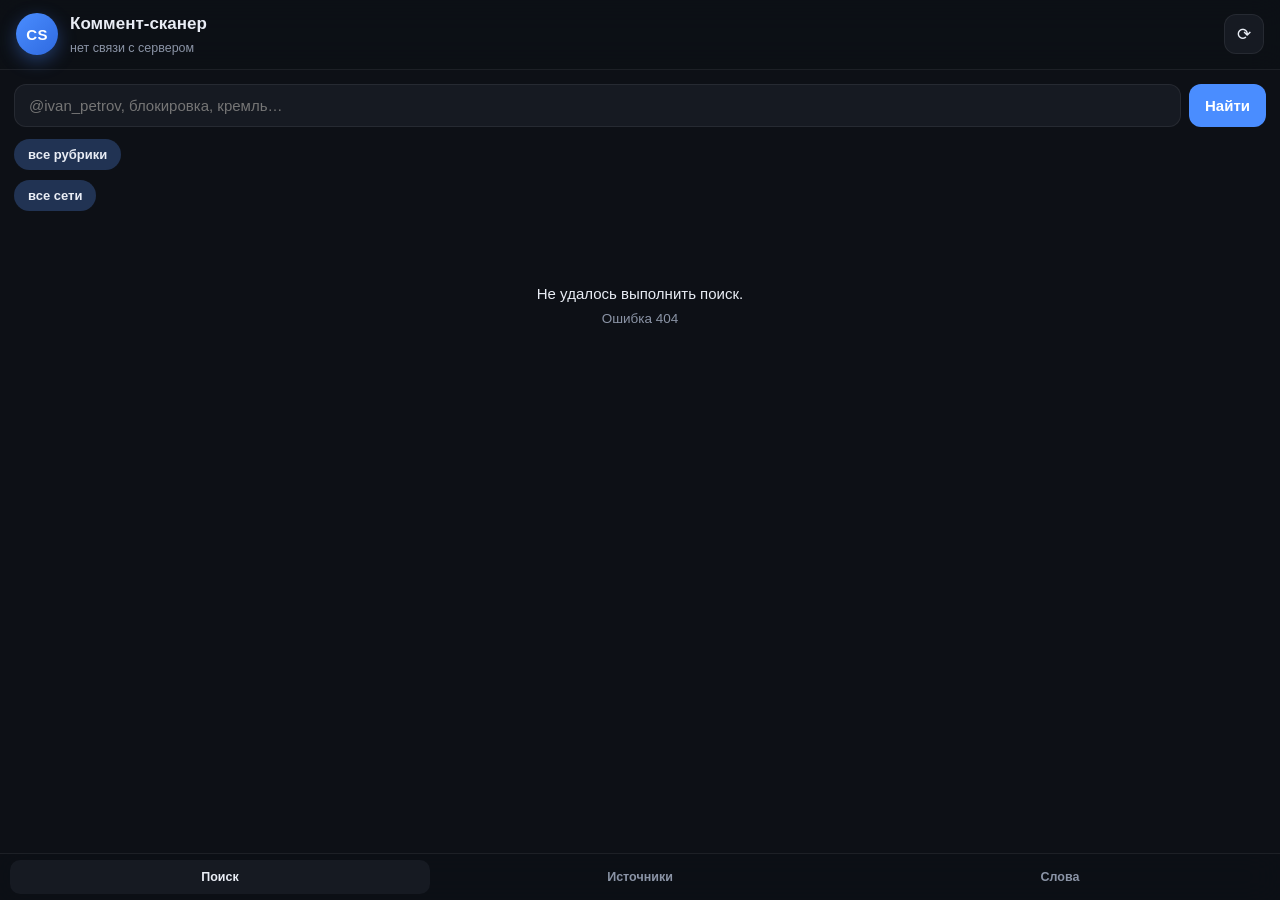
==== static/index.html @ e23c8062 "Telegram-first: live-приём сообщений из чатов, рубрики, мини-апп" ====
<!doctype html>
<html lang="ru">
<head>
  <meta charset="utf-8" />
  <meta name="viewport" content="width=device-width, initial-scale=1, maximum-scale=1, user-scalable=no, viewport-fit=cover" />
  <meta name="theme-color" content="#0d1016" />
  <title>Коммент-сканер</title>
  <script src="https://telegram.org/js/telegram-web-app.js"></script>
  <link rel="stylesheet" href="/static/styles.css" />
</head>
<body>
  <div class="app">
    <header class="topbar">
      <div class="brand">
        <div class="brand-mark">CS</div>
        <div class="brand-text">
          <h1>Коммент-сканер</h1>
          <p id="brand-sub">загрузка…</p>
        </div>
      </div>
      <button class="icon-btn" id="btn-refresh" type="button" aria-label="Обновить">⟳</button>
    </header>

    <main class="content">
      <section class="view" id="view-search">
        <form class="searchbar" id="search-form" autocomplete="off">
          <input id="q" type="search" placeholder="@ivan_petrov, блокировка, кремль…" enterkeyhint="search" />
          <button class="primary" type="submit">Найти</button>
        </form>

        <div class="chip-row" id="rubric-chips"></div>
        <div class="chip-row" id="network-chips"></div>

        <div class="status" id="search-status"></div>
        <div class="results" id="results"></div>
        <div class="empty hidden" id="results-empty">
          <p>Пока пусто.</p>
          <p class="muted">Поиск идёт только по подключённым чатам.</p>
        </div>
        <button class="ghost wide hidden" id="btn-more" type="button">Показать остальные</button>
        <div class="row-actions hidden" id="search-actions">
          <button class="link-btn" id="btn-csv" type="button">экспорт /csv</button>
        </div>
      </section>

      <section class="view hidden" id="view-sources">
        <div class="section-head">
          <h2>Источники</h2>
          <button class="primary small" id="btn-add-source" type="button">Добавить</button>
        </div>
        <div class="list" id="sources-list"></div>
        <div class="caps" id="caps-list"></div>
      </section>

      <section class="view hidden" id="view-words">
        <div class="section-head"><h2>Слова</h2></div>
        <form class="searchbar" id="watch-form" autocomplete="off">
          <input id="watch-input" placeholder="блокировка, теракт…" />
          <button class="primary" type="submit">Следить</button>
        </form>
        <p class="hint">Бот пришлёт сообщение, как только это слово появится в новом комментарии.</p>
        <div class="list" id="watches-list"></div>
      </section>
    </main>

    <nav class="tabbar" id="tabbar">
      <button class="tab active" data-view="search" type="button">Поиск</button>
      <button class="tab" data-view="sources" type="button">Источники</button>
      <button class="tab" data-view="words" type="button">Слова</button>
    </nav>
  </div>

  <div class="sheet hidden" id="sheet">
    <div class="sheet-backdrop" data-close></div>
    <div class="sheet-card">
      <h2>Новый источник</h2>
      <p class="hint">Добавьте бота в группу или канал — чат появится в списке сам, как только придёт первое сообщение.</p>
      <button class="primary wide" id="btn-add-to-chat" type="button">Добавить бота в чат</button>
      <p class="hint">Или вставьте ссылку <code>t.me/…</code>, если настроена MTProto-сессия для выгрузки истории.</p>
      <input id="source-ref" placeholder="t.me/example" autocomplete="off" />
      <div class="sheet-actions">
        <button class="ghost" type="button" data-close>Отмена</button>
        <button class="primary" id="btn-source-save" type="button">Добавить</button>
      </div>
    </div>
  </div>

  <div class="toast hidden" id="toast"></div>
  <script src="/static/app.js"></script>
</body>
</html>
---- static/styles.css ----
:root {
  --bg: var(--tg-theme-bg-color, #0d1016);
  --surface: var(--tg-theme-secondary-bg-color, #161a22);
  --surface-2: #1c2230;
  --text: var(--tg-theme-text-color, #e9edf5);
  --muted: var(--tg-theme-hint-color, #8b94a6);
  --link: var(--tg-theme-link-color, #6cb2ff);
  --accent: var(--tg-theme-button-color, #4a8dff);
  --accent-text: var(--tg-theme-button-text-color, #ffffff);
  --danger: #ff5b5b;
  --warn: #ffcf4a;
  --ok: #57d38c;
  --border: rgba(255, 255, 255, 0.07);
  --radius: 16px;
}

* {
  box-sizing: border-box;
  -webkit-tap-highlight-color: transparent;
}

html,
body {
  margin: 0;
  padding: 0;
  background: var(--bg);
  color: var(--text);
  font-family: -apple-system, BlinkMacSystemFont, "Segoe UI", Roboto, "Helvetica Neue", sans-serif;
  font-size: 15px;
  line-height: 1.45;
}

body {
  min-height: var(--tg-viewport-stable-height, 100vh);
}

.app {
  display: flex;
  flex-direction: column;
  min-height: var(--tg-viewport-stable-height, 100vh);
  padding-bottom: calc(72px + env(safe-area-inset-bottom));
}

.topbar {
  position: sticky;
  top: 0;
  z-index: 10;
  display: flex;
  align-items: center;
  justify-content: space-between;
  gap: 12px;
  padding: calc(12px + env(safe-area-inset-top)) 16px 12px;
  background: color-mix(in srgb, var(--bg) 88%, transparent);
  backdrop-filter: blur(16px);
  border-bottom: 1px solid var(--border);
}

.brand {
  display: flex;
  align-items: center;
  gap: 12px;
  min-width: 0;
}

.brand-mark {
  width: 42px;
  height: 42px;
  flex: 0 0 42px;
  border-radius: 50%;
  display: grid;
  place-items: center;
  font-weight: 700;
  letter-spacing: 0.02em;
  color: #fff;
  background: linear-gradient(135deg, #4a8dff, #2f6ae0);
  box-shadow: 0 6px 18px rgba(74, 141, 255, 0.35);
}

.brand-text {
  min-width: 0;
}

.brand-text h1 {
  margin: 0;
  font-size: 17px;
  font-weight: 650;
  white-space: nowrap;
  overflow: hidden;
  text-overflow: ellipsis;
}

.brand-text p {
  margin: 2px 0 0;
  font-size: 12.5px;
  color: var(--muted);
}

.icon-btn {
  width: 40px;
  height: 40px;
  border-radius: 12px;
  border: 1px solid var(--border);
  background: var(--surface);
  color: var(--text);
  font-size: 17px;
  cursor: pointer;
}

.icon-btn:active {
  transform: scale(0.95);
}

.content {
  flex: 1;
  padding: 14px 14px 8px;
}

.view.hidden,
.hidden {
  display: none !important;
}

.searchbar {
  display: flex;
  gap: 8px;
  margin-bottom: 12px;
}

.searchbar input,
.sheet-card input {
  flex: 1;
  min-width: 0;
  padding: 12px 14px;
  border-radius: 12px;
  border: 1px solid var(--border);
  background: var(--surface);
  color: var(--text);
  font-size: 15px;
  outline: none;
}

.searchbar input:focus,
.sheet-card input:focus {
  border-color: color-mix(in srgb, var(--accent) 60%, transparent);
}

button.primary {
  padding: 12px 16px;
  border: none;
  border-radius: 12px;
  background: var(--accent);
  color: var(--accent-text);
  font-size: 15px;
  font-weight: 600;
  cursor: pointer;
}

button.primary:disabled {
  opacity: 0.55;
}

button.primary.small {
  padding: 8px 14px;
  font-size: 13.5px;
}

button.ghost {
  padding: 12px 16px;
  border-radius: 12px;
  border: 1px solid var(--border);
  background: var(--surface);
  color: var(--text);
  font-size: 14.5px;
  cursor: pointer;
}

button.wide {
  width: 100%;
  margin-top: 12px;
}

button.link-btn {
  border: none;
  background: none;
  color: var(--link);
  font-size: 14px;
  padding: 6px 0;
  cursor: pointer;
}

.chip-row {
  display: flex;
  gap: 8px;
  overflow-x: auto;
  padding-bottom: 6px;
  margin-bottom: 4px;
  scrollbar-width: none;
}

.chip-row::-webkit-scrollbar {
  display: none;
}

.chip {
  flex: 0 0 auto;
  padding: 7px 13px;
  border-radius: 999px;
  border: 1px solid var(--border);
  background: var(--surface);
  color: var(--muted);
  font-size: 13px;
  white-space: nowrap;
  cursor: pointer;
}

.chip.active {
  border-color: transparent;
  background: color-mix(in srgb, var(--accent) 22%, var(--surface));
  color: var(--text);
  font-weight: 600;
}

.status {
  min-height: 20px;
  margin: 10px 2px 4px;
  font-size: 13.5px;
  color: var(--muted);
}

.results {
  display: flex;
  flex-direction: column;
  gap: 12px;
}

.card {
  padding: 14px;
  border-radius: var(--radius);
  background: var(--surface);
  border: 1px solid var(--border);
  animation: rise 0.18s ease-out;
}

@keyframes rise {
  from {
    opacity: 0;
    transform: translateY(4px);
  }
}

.card-head {
  display: flex;
  align-items: center;
  gap: 8px;
  margin-bottom: 10px;
  font-size: 12.5px;
  color: var(--muted);
}

.badge {
  padding: 3px 9px;
  border-radius: 8px;
  font-weight: 700;
  font-size: 12px;
  background: var(--surface-2);
  color: var(--text);
}

.badge.likely {
  background: rgba(255, 91, 91, 0.18);
  color: #ff8f8f;
}

.badge.borderline {
  background: rgba(255, 207, 74, 0.16);
  color: var(--warn);
}

.badge.clean {
  background: rgba(87, 211, 140, 0.14);
  color: var(--ok);
}

.verdict.likely {
  color: #ff8f8f;
}

.verdict.borderline {
  color: var(--warn);
}

.verdict.clean {
  color: var(--ok);
}

.spacer {
  flex: 1;
}

.card-head .score,
.card-head .date {
  font-variant-numeric: tabular-nums;
}

.quote {
  margin: 0;
  font-size: 15.5px;
  line-height: 1.42;
  font-weight: 550;
}

.quote mark {
  background: rgba(74, 141, 255, 0.28);
  color: inherit;
  border-radius: 4px;
  padding: 0 2px;
}

.why {
  margin-top: 10px;
  padding: 10px 12px;
  border-left: 3px solid color-mix(in srgb, var(--accent) 70%, transparent);
  border-radius: 0 10px 10px 0;
  background: color-mix(in srgb, var(--accent) 12%, transparent);
  font-size: 13.5px;
  color: color-mix(in srgb, var(--text) 86%, transparent);
}

.why b {
  color: var(--text);
}

.card-foot {
  display: flex;
  align-items: center;
  gap: 10px;
  margin-top: 10px;
  font-size: 12.5px;
  color: var(--muted);
}

.card-foot a {
  color: var(--link);
  text-decoration: none;
  overflow: hidden;
  text-overflow: ellipsis;
  white-space: nowrap;
}

.row-actions {
  display: flex;
  justify-content: center;
  padding: 10px 0 4px;
}

.empty {
  padding: 28px 10px;
  text-align: center;
}

.empty p {
  margin: 4px 0;
}

.muted {
  color: var(--muted);
  font-size: 13.5px;
}

.hint {
  color: var(--muted);
  font-size: 13px;
  margin: 0 0 12px;
}

.section-head {
  display: flex;
  align-items: center;
  justify-content: space-between;
  margin: 4px 2px 12px;
}

.section-head h2 {
  margin: 0;
  font-size: 16px;
  font-weight: 650;
}

.list {
  display: flex;
  flex-direction: column;
  gap: 10px;
}

.source {
  padding: 12px 14px;
  border-radius: 14px;
  background: var(--surface);
  border: 1px solid var(--border);
}

.source-top {
  display: flex;
  align-items: center;
  gap: 10px;
}

.avatar {
  width: 38px;
  height: 38px;
  flex: 0 0 38px;
  border-radius: 50%;
  object-fit: cover;
  background: var(--surface-2);
  display: grid;
  place-items: center;
  font-size: 13px;
  font-weight: 700;
  color: var(--muted);
}

.source-title {
  min-width: 0;
  flex: 1;
}

.source-title strong {
  display: block;
  font-size: 14.5px;
  white-space: nowrap;
  overflow: hidden;
  text-overflow: ellipsis;
}

.source-title span {
  font-size: 12.5px;
  color: var(--muted);
}

.source-stats {
  margin-top: 8px;
  font-size: 12.5px;
  color: var(--muted);
  display: flex;
  flex-wrap: wrap;
  gap: 12px;
}

.source-error {
  margin-top: 8px;
  font-size: 12.5px;
  color: #ff9b9b;
  word-break: break-word;
}

.source-actions {
  display: flex;
  gap: 8px;
  margin-top: 10px;
}

.source-actions button {
  flex: 1;
  padding: 8px 10px;
  font-size: 13px;
  border-radius: 10px;
  border: 1px solid var(--border);
  background: var(--surface-2);
  color: var(--text);
  cursor: pointer;
}

.source-actions button.danger {
  color: #ff8f8f;
}

.watch {
  display: flex;
  align-items: center;
  gap: 10px;
  padding: 12px 14px;
  border-radius: 14px;
  background: var(--surface);
  border: 1px solid var(--border);
}

.watch strong {
  font-size: 14.5px;
}

.watch .muted {
  margin-left: auto;
}

.tabbar {
  position: fixed;
  left: 0;
  right: 0;
  bottom: 0;
  z-index: 12;
  display: flex;
  padding: 6px 10px calc(6px + env(safe-area-inset-bottom));
  background: color-mix(in srgb, var(--bg) 92%, transparent);
  backdrop-filter: blur(18px);
  border-top: 1px solid var(--border);
}

.tab {
  flex: 1;
  padding: 10px 6px;
  border: none;
  background: none;
  color: var(--muted);
  font-size: 12.5px;
  font-weight: 550;
  border-radius: 10px;
  cursor: pointer;
}

.tab.active {
  color: var(--text);
  background: var(--surface);
}

.sheet {
  position: fixed;
  inset: 0;
  z-index: 30;
  display: flex;
  align-items: flex-end;
}

.sheet-backdrop {
  position: absolute;
  inset: 0;
  background: rgba(0, 0, 0, 0.55);
}

.sheet-card {
  position: relative;
  width: 100%;
  padding: 18px 16px calc(18px + env(safe-area-inset-bottom));
  border-radius: 20px 20px 0 0;
  background: var(--bg);
  border-top: 1px solid var(--border);
  animation: slide-up 0.2s ease-out;
}

@keyframes slide-up {
  from {
    transform: translateY(16px);
    opacity: 0;
  }
}

.sheet-card h2 {
  margin: 0 0 6px;
  font-size: 17px;
}

.sheet-card input {
  width: 100%;
  margin-bottom: 14px;
}

.sheet-actions {
  display: flex;
  gap: 10px;
}

.sheet-actions button {
  flex: 1;
}

.toast {
  position: fixed;
  left: 50%;
  bottom: calc(84px + env(safe-area-inset-bottom));
  transform: translateX(-50%);
  z-index: 40;
  max-width: calc(100% - 32px);
  padding: 10px 16px;
  border-radius: 12px;
  background: rgba(28, 34, 48, 0.96);
  border: 1px solid var(--border);
  font-size: 13.5px;
  text-align: center;
}

.caps {
  margin-top: 18px;
  display: flex;
  flex-direction: column;
  gap: 8px;
}

.caps .cap {
  padding: 10px 12px;
  border-radius: 12px;
  border: 1px dashed var(--border);
  font-size: 12.5px;
  color: var(--muted);
}

.caps .cap strong {
  color: var(--text);
  font-size: 13px;
}

@media (prefers-reduced-motion: reduce) {
  .card,
  .sheet-card {
    animation: none;
  }
}
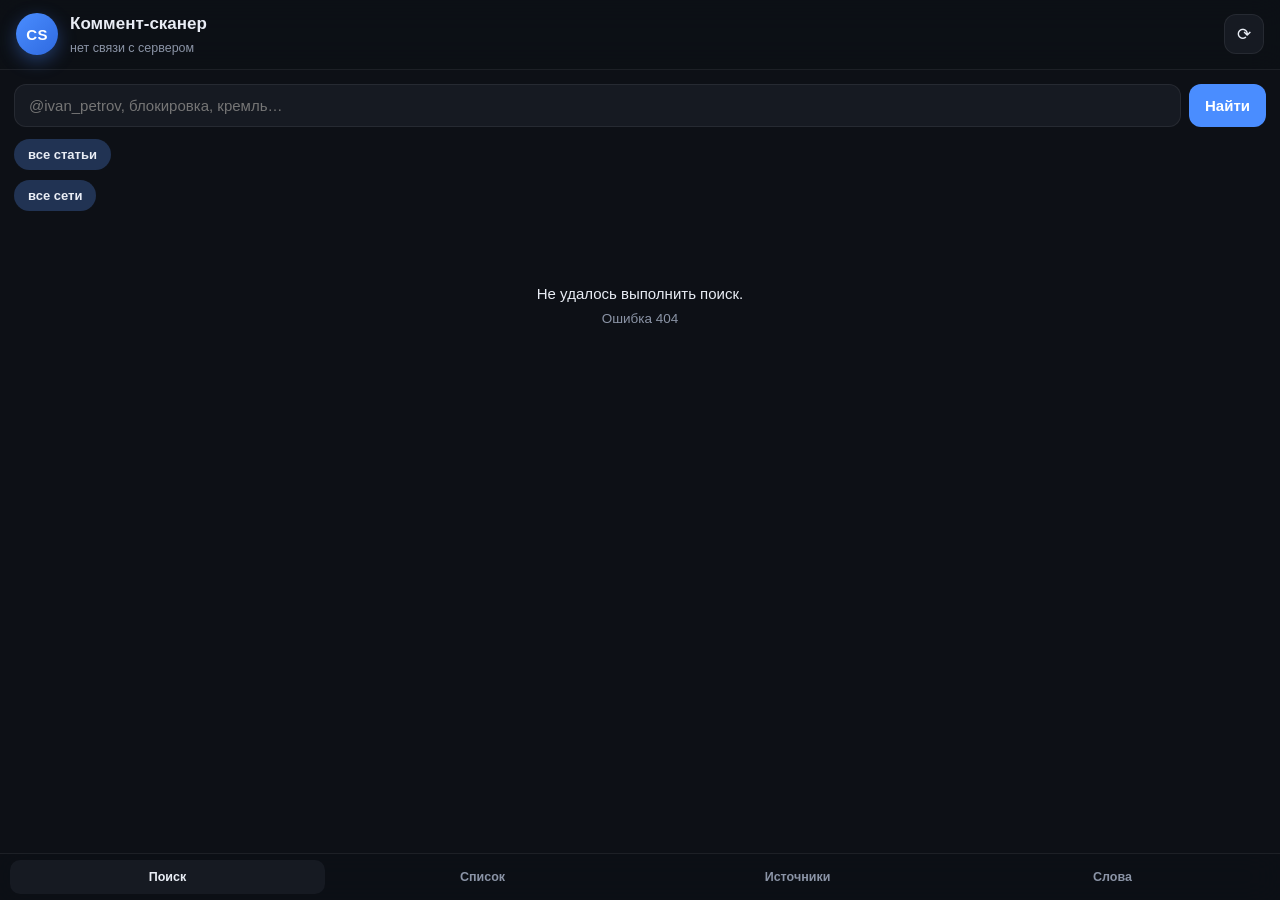
==== commit 1b5618b8: "Поиск по списку: @ник, id и телефон за один запрос Вкладка Список в Mini App и команда /check: до 10" ====
--- a/static/index.html
+++ b/static/index.html
@@ -43,6 +43,19 @@
         </div>
       </section>
 
+      <section class="view hidden" id="view-lookup">
+        <div class="section-head"><h2>Проверка списка</h2></div>
+        <p class="hint">
+          По одному в строке или через запятую: <code>@username</code>, id (<code>123456789</code>),
+          телефон (<code>+7 999 123-45-67</code>). До 10 штук — тип определяется сам.
+        </p>
+        <textarea class="lookup-input" id="lookup-input" rows="6" spellcheck="false"
+          placeholder="@ivan_petrov&#10;123456789&#10;+7 999 123-45-67"></textarea>
+        <button class="primary wide" id="btn-lookup" type="button">Проверить</button>
+        <div class="status" id="lookup-status"></div>
+        <div class="results" id="lookup-results"></div>
+      </section>
+
       <section class="view hidden" id="view-sources">
         <div class="section-head">
           <h2>Источники</h2>
@@ -65,6 +78,7 @@
 
     <nav class="tabbar" id="tabbar">
       <button class="tab active" data-view="search" type="button">Поиск</button>
+      <button class="tab" data-view="lookup" type="button">Список</button>
       <button class="tab" data-view="sources" type="button">Источники</button>
       <button class="tab" data-view="words" type="button">Слова</button>
     </nav>
--- a/static/styles.css
+++ b/static/styles.css
@@ -227,6 +227,42 @@
   color: var(--muted);
 }
 
+.lookup-input {
+  width: 100%;
+  min-height: 128px;
+  margin-bottom: 10px;
+  padding: 12px 14px;
+  border-radius: 12px;
+  border: 1px solid var(--border);
+  background: var(--surface);
+  color: var(--text);
+  font-family: ui-monospace, SFMono-Regular, Menlo, Consolas, monospace;
+  font-size: 14px;
+  line-height: 1.55;
+  resize: vertical;
+  outline: none;
+}
+
+.lookup-input:focus {
+  border-color: color-mix(in srgb, var(--accent) 60%, transparent);
+}
+
+.lookup-group {
+  margin-bottom: 18px;
+}
+
+.lookup-head {
+  display: flex;
+  align-items: baseline;
+  gap: 8px;
+  margin-bottom: 8px;
+  font-size: 14.5px;
+}
+
+.lookup-head .muted {
+  font-size: 12.5px;
+}
+
 .results {
   display: flex;
   flex-direction: column;
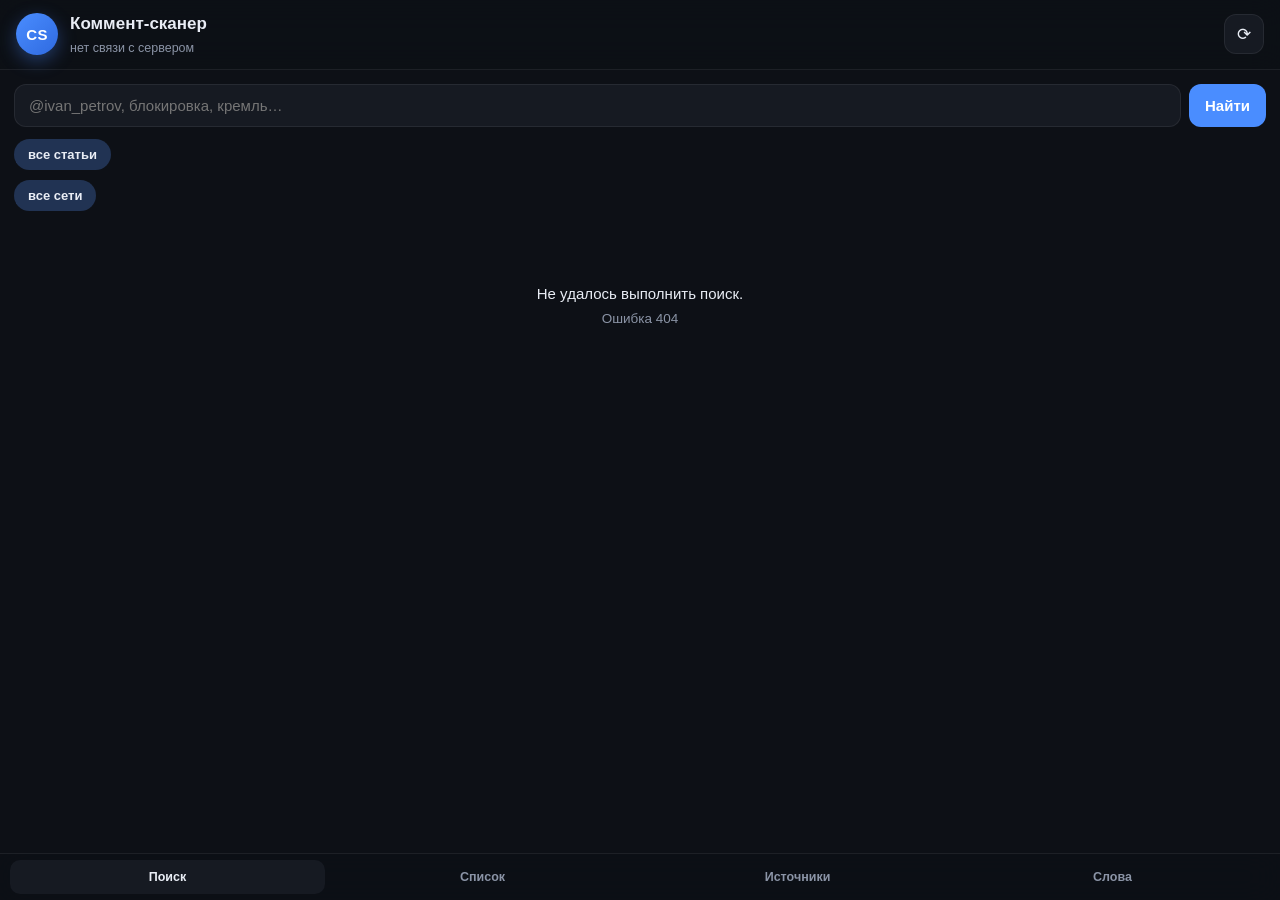
==== commit e5c63ab4: "Массовое подключение чатов и групп обсуждения, улучшенный поиск - очередь вступлений с квотами по ак" ====
--- a/static/index.html
+++ b/static/index.html
@@ -39,6 +39,7 @@
         </div>
         <button class="ghost wide hidden" id="btn-more" type="button">Показать остальные</button>
         <div class="row-actions hidden" id="search-actions">
+          <button class="link-btn" id="btn-sort" type="button">сортировка: по точности</button>
           <button class="link-btn" id="btn-csv" type="button">экспорт /csv</button>
         </div>
       </section>
@@ -46,8 +47,9 @@
       <section class="view hidden" id="view-lookup">
         <div class="section-head"><h2>Проверка списка</h2></div>
         <p class="hint">
-          По одному в строке или через запятую: <code>@username</code>, id (<code>123456789</code>),
-          телефон (<code>+7 999 123-45-67</code>). До 10 штук — тип определяется сам.
+          До 100 записей: по одной в строке, через запятую или пробел. Ники — с
+          <code>@</code> или без (можно ссылкой <code>t.me/...</code>), id — числом,
+          телефоны — в любом виде, с пробелами и скобками.
         </p>
         <textarea class="lookup-input" id="lookup-input" rows="6" spellcheck="false"
           placeholder="@ivan_petrov&#10;123456789&#10;+7 999 123-45-67"></textarea>
@@ -61,6 +63,20 @@
           <h2>Источники</h2>
           <button class="primary small" id="btn-add-source" type="button">Добавить</button>
         </div>
+        <details class="join-panel" id="join-panel">
+          <summary>Массовое подключение</summary>
+          <p class="hint">
+            Ссылки <code>t.me/…</code> — по одной в строке. Аккаунты вступают постепенно,
+            чтобы не ловить лимиты Telegram. Если у канала есть привязанная группа
+            обсуждения, очередь попробует вступить и в неё: комментарии живут именно там.
+            Закрытую группу добавьте отдельной ссылкой.
+          </p>
+          <textarea class="lookup-input" id="join-input" rows="4" spellcheck="false"
+            placeholder="t.me/group_one&#10;t.me/+invite_hash"></textarea>
+          <button class="primary wide" id="btn-join-import" type="button">Поставить в очередь</button>
+          <div class="status" id="join-status"></div>
+          <div class="list join-list" id="join-list"></div>
+        </details>
         <div class="list" id="sources-list"></div>
         <div class="caps" id="caps-list"></div>
       </section>
--- a/static/styles.css
+++ b/static/styles.css
@@ -259,6 +259,27 @@
   font-size: 14.5px;
 }
 
+/* Группа — details: длинный список можно сворачивать по одной записи. */
+summary.lookup-head {
+  cursor: pointer;
+  list-style: none;
+}
+
+summary.lookup-head::-webkit-details-marker {
+  display: none;
+}
+
+summary.lookup-head::after {
+  content: "▾";
+  margin-left: auto;
+  color: var(--muted);
+  font-size: 12px;
+}
+
+details.lookup-group:not([open]) summary.lookup-head::after {
+  content: "▸";
+}
+
 .lookup-head .muted {
   font-size: 12.5px;
 }
@@ -381,11 +402,20 @@
   overflow: hidden;
   text-overflow: ellipsis;
   white-space: nowrap;
+  min-width: 0;
+}
+
+/* Ссылка на чат, где найден комментарий: справа от ссылки на сообщение. */
+.card-foot .chat-link {
+  max-width: 58%;
+  text-align: right;
+  flex: 0 1 auto;
 }
 
 .row-actions {
   display: flex;
   justify-content: center;
+  gap: 20px;
   padding: 10px 0 4px;
 }
 
@@ -407,6 +437,88 @@
   color: var(--muted);
   font-size: 13px;
   margin: 0 0 12px;
+}
+
+/* Очередь массового подключения: свёрнута, чтобы не мешать списку источников. */
+.join-panel {
+  margin-bottom: 14px;
+  padding: 11px 13px 13px;
+  border: 1px solid var(--border);
+  border-radius: 14px;
+  background: var(--surface);
+}
+
+.join-panel > summary {
+  cursor: pointer;
+  list-style: none;
+  font-size: 14px;
+  font-weight: 600;
+}
+
+.join-panel > summary::-webkit-details-marker {
+  display: none;
+}
+
+.join-panel > summary::before {
+  content: "▸";
+  display: inline-block;
+  margin-right: 8px;
+  color: var(--muted);
+  transition: transform 0.15s;
+}
+
+.join-panel[open] > summary::before {
+  transform: rotate(90deg);
+}
+
+.join-panel[open] > summary {
+  margin-bottom: 10px;
+}
+
+.join-panel .hint {
+  margin-top: 0;
+}
+
+#join-input {
+  min-height: 96px;
+}
+
+.join-task {
+  display: grid;
+  grid-template-columns: minmax(0, 1fr) auto;
+  align-items: center;
+  gap: 5px 10px;
+  padding: 9px 11px;
+  border: 1px solid var(--border);
+  border-radius: 11px;
+  background: var(--bg);
+}
+
+.join-task .ref {
+  overflow: hidden;
+  white-space: nowrap;
+  text-overflow: ellipsis;
+  font-size: 13px;
+}
+
+.join-task .badge {
+  justify-self: end;
+  white-space: nowrap;
+}
+
+.join-task .meta {
+  grid-column: 1;
+  overflow: hidden;
+  white-space: nowrap;
+  text-overflow: ellipsis;
+  color: var(--muted);
+  font-size: 12px;
+}
+
+.join-task .link-btn {
+  grid-column: 2;
+  justify-self: end;
+  white-space: nowrap;
 }
 
 .section-head {
@@ -511,9 +623,10 @@
 }
 
 .watch {
-  display: flex;
+  display: grid;
+  grid-template-columns: minmax(0, 1fr) auto;
   align-items: center;
-  gap: 10px;
+  gap: 6px 10px;
   padding: 12px 14px;
   border-radius: 14px;
   background: var(--surface);
@@ -522,10 +635,24 @@
 
 .watch strong {
   font-size: 14.5px;
+  overflow: hidden;
+  white-space: nowrap;
+  text-overflow: ellipsis;
+}
+
+.watch .badge,
+.watch .muted,
+.watch .link-btn {
+  white-space: nowrap;
+}
+
+.watch .badge,
+.watch .link-btn {
+  justify-self: end;
 }
 
 .watch .muted {
-  margin-left: auto;
+  font-size: 12.5px;
 }
 
 .tabbar {
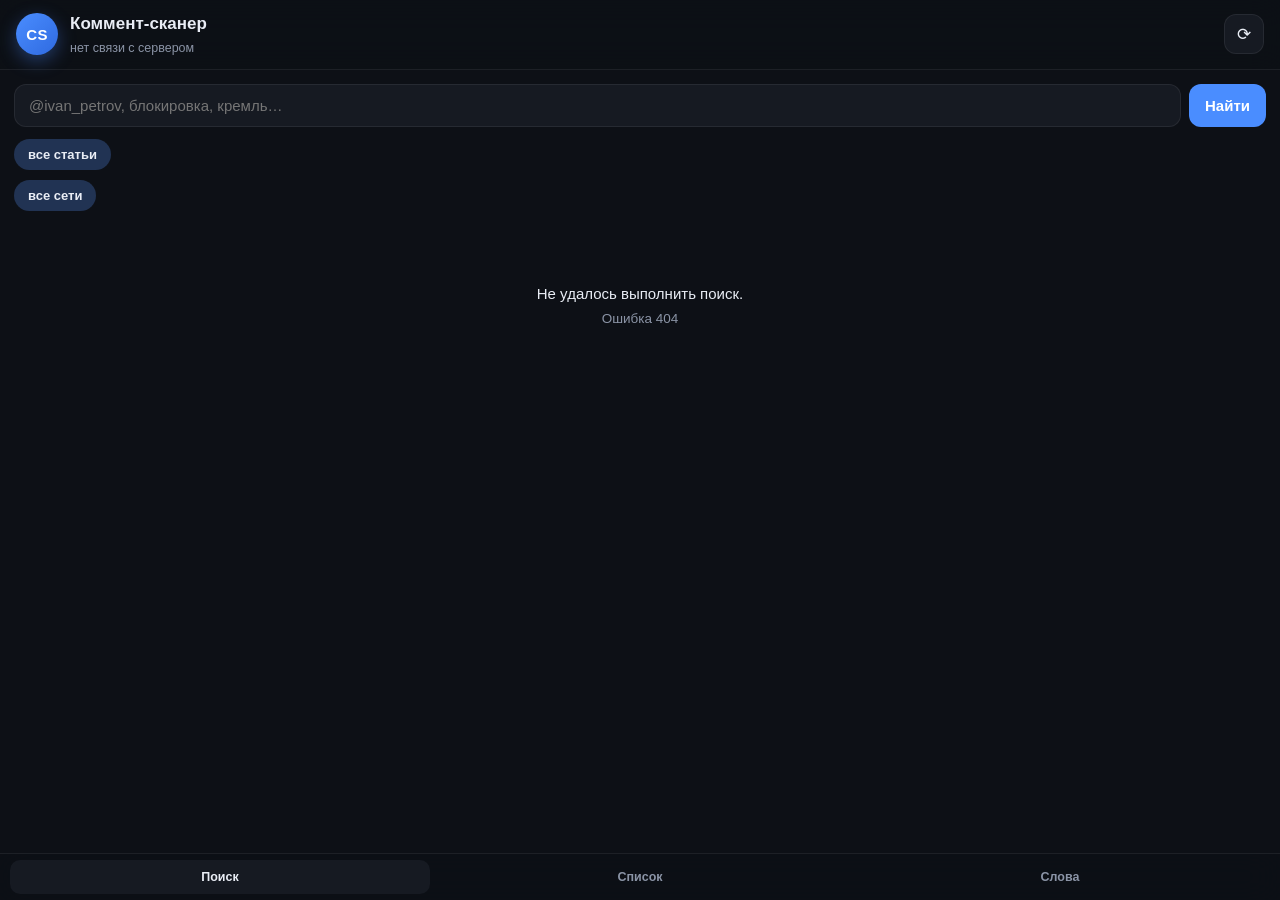
==== commit 79e52607: "﻿дминка в приложении: вкладка сточники только для владельца, добавление аккаунтов и групп" ====
--- a/static/index.html
+++ b/static/index.html
@@ -63,6 +63,18 @@
           <h2>Источники</h2>
           <button class="primary small" id="btn-add-source" type="button">Добавить</button>
         </div>
+
+        <details class="join-panel" id="accounts-panel" open>
+          <summary>Аккаунты</summary>
+          <p class="hint">
+            Аккаунт — ваш профиль Telegram, через который сканер читает группы.
+            Добавьте номер, введите код из Telegram и облачный пароль, если спросит.
+            Сессия хранится на сервере и никуда не передаётся.
+          </p>
+          <div class="list" id="accounts-list"></div>
+          <button class="primary wide" id="btn-add-account" type="button">Добавить аккаунт</button>
+        </details>
+
         <details class="join-panel" id="join-panel">
           <summary>Массовое подключение</summary>
           <p class="hint">
@@ -115,6 +127,36 @@
     </div>
   </div>
 
+  <div class="sheet hidden" id="account-sheet">
+    <div class="sheet-backdrop" data-close-sheet></div>
+    <div class="sheet-card">
+      <h2>Новый аккаунт</h2>
+
+      <div id="acc-step-phone">
+        <p class="hint">Шаг 1 — номер телефона аккаунта в любом виде: <code>+7918…</code>, <code>8918…</code>, <code>918…</code>.</p>
+        <input id="acc-phone" inputmode="tel" placeholder="+79181234567" autocomplete="off" />
+        <button class="primary wide" id="btn-acc-phone" type="button">Отправить код</button>
+      </div>
+
+      <div id="acc-step-code" class="hidden">
+        <p class="hint">Шаг 2 — код придёт в Telegram этого аккаунта (или SMS на номер).</p>
+        <input id="acc-code" inputmode="numeric" placeholder="12345" autocomplete="one-time-code" />
+        <button class="primary wide" id="btn-acc-code" type="button">Продолжить</button>
+      </div>
+
+      <div id="acc-step-password" class="hidden">
+        <p class="hint">Шаг 3 — облачный пароль Telegram (двухэтапная проверка).</p>
+        <input id="acc-password" type="password" placeholder="Пароль" autocomplete="off" />
+        <button class="primary wide" id="btn-acc-password" type="button">Войти</button>
+      </div>
+
+      <div class="status" id="acc-status"></div>
+      <div class="sheet-actions">
+        <button class="ghost" type="button" data-close-sheet>Закрыть</button>
+      </div>
+    </div>
+  </div>
+
   <div class="toast hidden" id="toast"></div>
   <script src="/static/app.js"></script>
 </body>
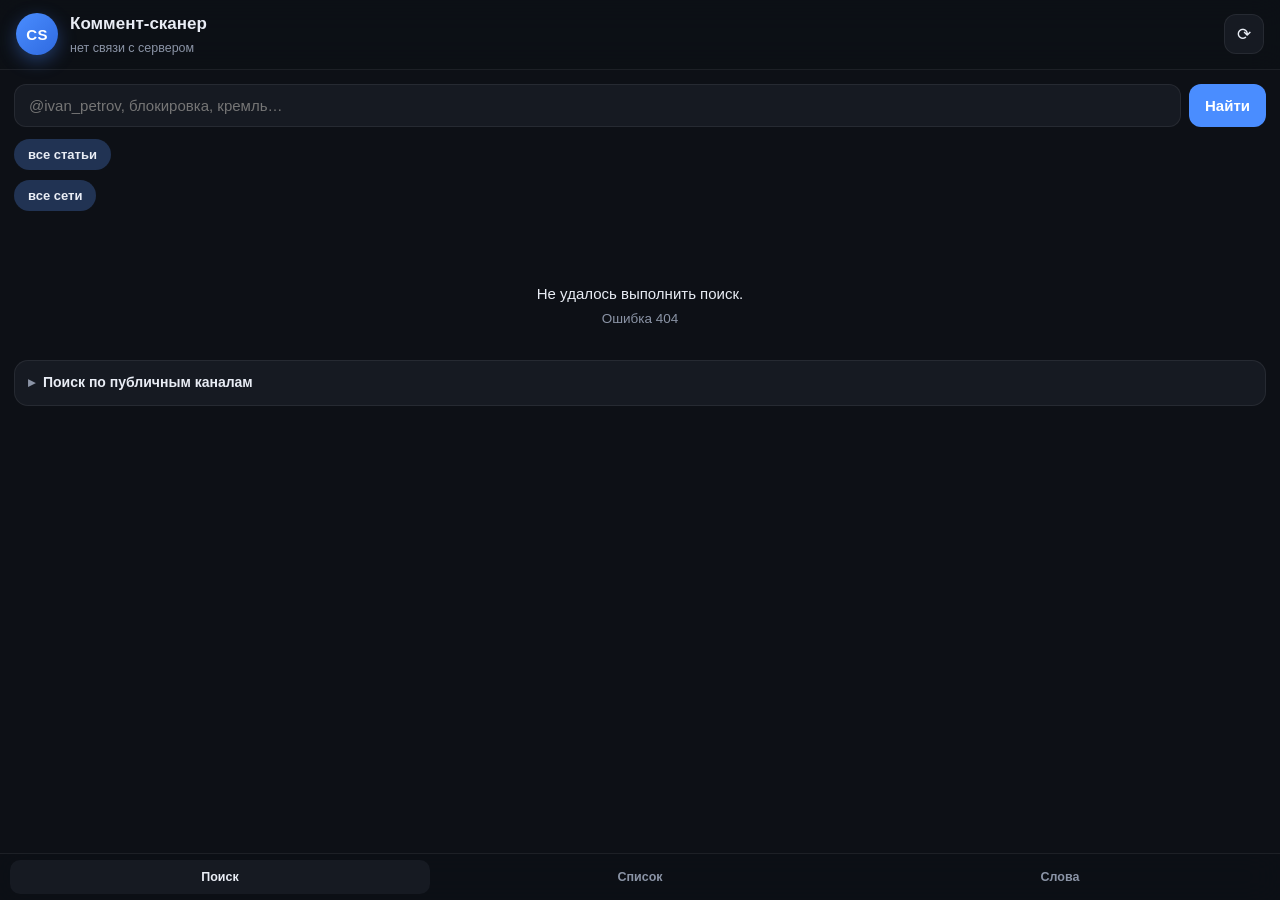
==== commit c8d3b269: "﻿поиск по публичным каналам: служба, кнопка в приложении, команда /web" ====
--- a/static/index.html
+++ b/static/index.html
@@ -42,6 +42,19 @@
           <button class="link-btn" id="btn-sort" type="button">сортировка: по точности</button>
           <button class="link-btn" id="btn-csv" type="button">экспорт /csv</button>
         </div>
+
+        <details class="join-panel" id="public-panel">
+          <summary>Поиск по публичным каналам</summary>
+          <p class="hint">
+            Ищет посты в публичных каналах Телеграма, где встречается ваш запрос —
+            даже в тех, где вы не состоите. Сейчас в строке поиска: ник или текст.
+            Важно: это сами посты каналов. Комментарии под постами в интернете
+            не видны — их читает основной сканер.
+          </p>
+          <button class="primary wide" id="btn-public" type="button">Искать в каналах</button>
+          <div class="status" id="public-status"></div>
+          <div class="list" id="public-results"></div>
+        </details>
       </section>
 
       <section class="view hidden" id="view-lookup">
